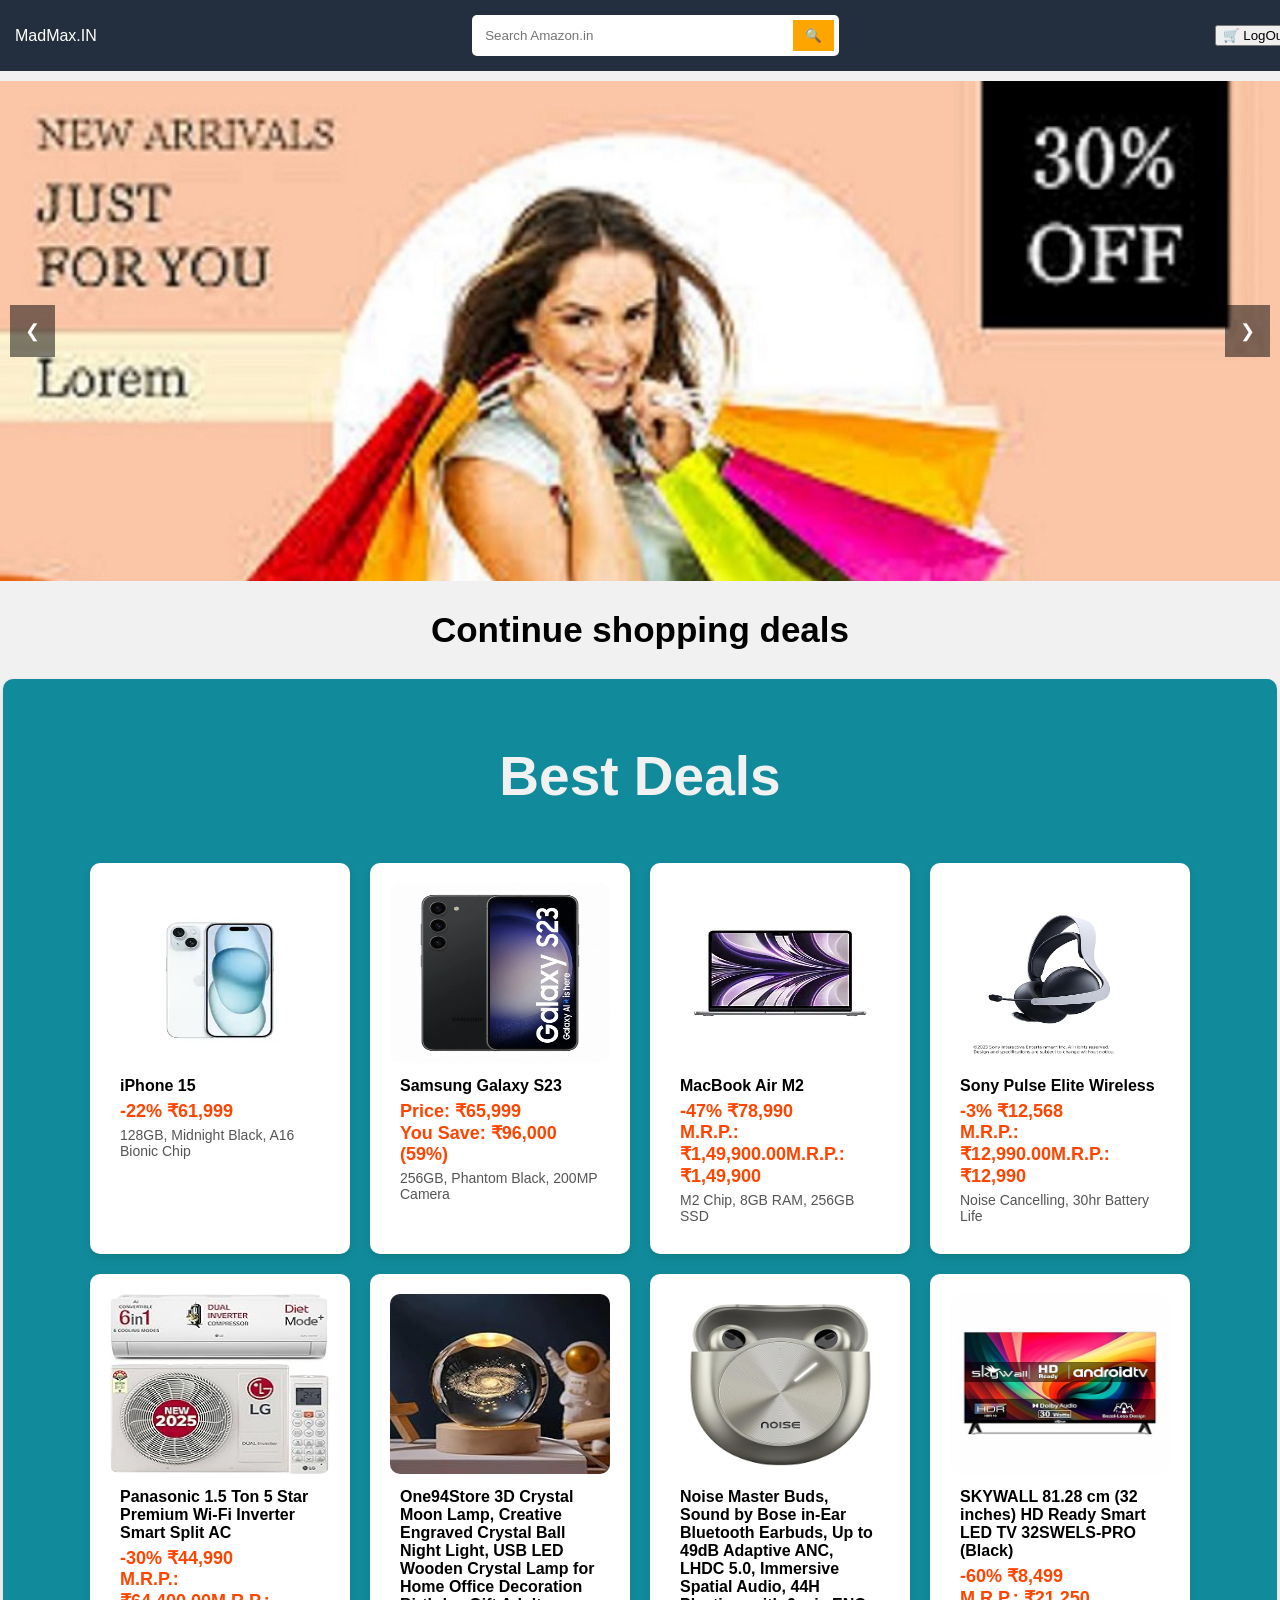
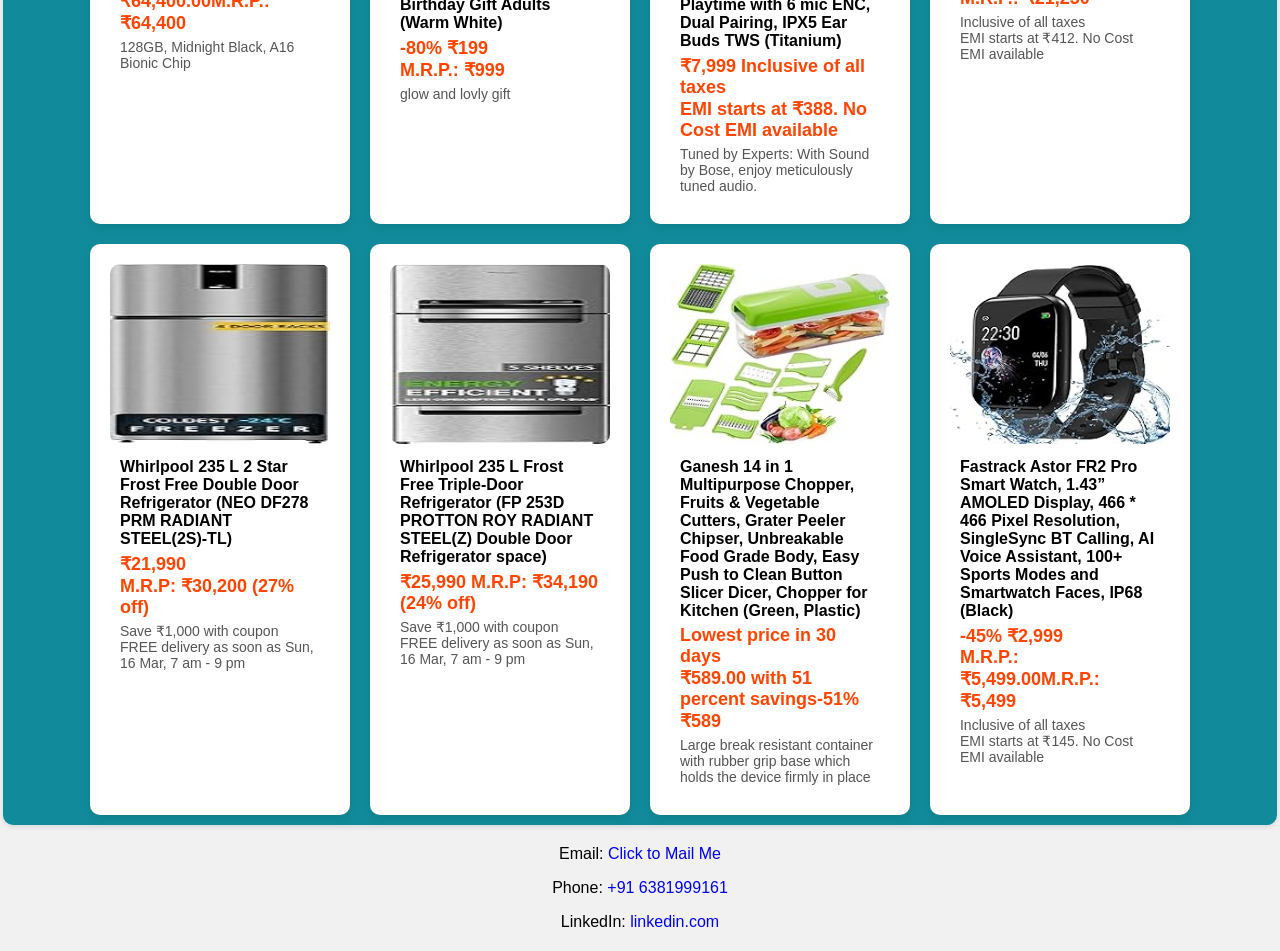
==== E Commerce Website/index2.html @ abbf55e4 "INITIAL UPDATE" ====
<!DOCTYPE html>
<html lang="en">
<head>
    <meta charset="UTF-8">
    <meta name="viewport" content="width=device-width, initial-scale=1.0">
    <title>MadMAX Shopping</title>
    <link rel="stylesheet" href="styles.css">
</head>
<body>
    <!-- Navbar -->
    <header>
        <div class="logo">MadMax.IN</div>
        <div class="search-bar">
            <input type="text" id="search" placeholder="Search Amazon.in" oninput="searchProducts()">
            <button onclick="searchProducts()">🔍</button>
        </div>
        <button onclick="myFunction()">🛒 LogOut</button>
       
    </header>

    <!-- Slider -->
    <section class="slider">
        <button class="prev" onclick="moveSlide(-1)">❮</button>
        <div class="slides">
            <img src="image\slid1.jpg" alt="Slide 1">
            <img src="image\slid2.jpg" alt="Slide 2">
            <img src="image\slid3.jpg" alt="Slide 3">
        </div>
        <button class="next" onclick="moveSlide(1)">❯</button>
    </section>

    <!-- Product Sections -->
    <section class="products">
        <h2>Continue shopping deals</h2>
        <div class="parent">
            <div class="product-section">
                <h3>Best Deals</h3>
                <div class="product-container" id="productContainer"></div>
            </div>
    </section>
    
    
          <!-- Contact Section -->
          <div class="contact" id="contact" >

            <p>Email: <a href="mailto:meerashree@example.com">Click to Mail Me</a></p>
            <p>Phone: <a href="tel:+916381999161">+91 6381999161</a></p>
            <p>LinkedIn: <a href="https://www.linkedin.com/in/meera-shree-3aba21284" target="_blank">linkedin.com</a></p>

        </div>
    </div>
    


    

    <script src="script.js"></script>
</body>
</html>
---- E Commerce Website/styles.css ----
body {
    font-family: Arial, sans-serif;
    margin: 0;
    padding: 0;
    background-color: #f1f1f1;
}

/* Navbar */
header {
    position: -webkit-sticky;  /* For Safari */
  position: sticky;
  top: 0;
  width: 100%;
  z-index: 1000;
    display: flex;
    justify-content: space-between;
    align-items: center;
    background-color: #232f3e;
    padding: 15px;
    color: white;
}
h2{
    
    text-align: center;
    font-size: 35px;
    font-family: 'Franklin Gothic Medium', 'Arial Narrow', Arial, sans-serif;

}
h3{
    color: #f1f1f1;
     text-align: center;
     font-size: 55px;
     font-family: 'Franklin Gothic Medium', 'Arial Narrow', Arial, sans-serif;

}
.search-bar {
    display: flex;
    background: white;
    padding: 5px;
    border-radius: 5px;
}

.search-bar input {
    border: none;
    padding: 8px;
    width: 300px;
    outline: none;
}

.search-bar button {
    background: orange;
    border: none;
    padding: 8px 12px;
    cursor: pointer;
}

.cart {
    font-size: 18px;
}

/* Slider Section */

/* Slider */
.slider {
    position: relative;
    width: 100%;
    height: 500px; /* Adjust this height */
    overflow: hidden;
    display: flex;
    align-items: center;
    justify-content: center;
    margin-top: 10px; /* Add margin to push it below the header */
}

/* Image Styling */
.slides img {
    width: 100%;
    height: 100%;
    object-fit: cover;
}

/* Navigation Buttons */
button.prev, button.next {
    position: absolute;
    top: 50%;
    transform: translateY(-50%);
    background: rgba(0, 0, 0, 0.5);
    color: white;
    border: none;
    padding: 15px;
    cursor: pointer;
    font-size: 18px;
}

button.prev { left: 10px; }
button.next { right: 10px; }


/* Product Sections */
/* Make product container appear below search bar */
.product-container {
    display: flex;
    flex-wrap: wrap;
    justify-content: center;
    gap: 20px;
    margin-top: 10px; /* Reduce margin so it stays close to search bar */
    position: relative;
    z-index: 10; /* Ensures it's above the slider */
}


.product {
    width: 220px;
    padding: 20px;
    background: white;
    border-radius: 10px;
    box-shadow: 0px 4px 10px rgba(0, 0, 0, 0.1);
    text-align: left;
    cursor: pointer;
    transition: transform 0.3s, box-shadow 0.3s;
}

.product:hover {
    transform: translateY(-5px);
    box-shadow: 0px 6px 12px rgba(0, 0, 0, 0.2);
}

.product img {
    width: 100%;
    height: 180px;
    border-radius: 10px;
}

.product .details {
    padding: 10px;
}

.product .title {
    font-size: 16px;
    font-weight: bold;
}

.product .price {
    font-size: 18px;
    color: #ff4500;
    font-weight: bold;
    margin-top: 5px;
}

.product .description {
    font-size: 14px;
    color: #555;
    margin-top: 5px;
}
.parent {
    display: flex;
    justify-content: space-around;
    flex-wrap: wrap;
}

.product-section {
    width: 98%;
    padding: 10px;
    background:rgb(17, 139, 155);
    border-radius: 10px;
    box-shadow: 0 2px 5px rgba(0, 0, 0, 0.1);
}


 /* Contact Info */
        .contact {
            text-align: center;
            margin: 20px 0;
        }
        .contact a {
            text-decoration: none;
        }
        .contact a:hover {
            text-decoration: underline;
        }

@media (max-width: 600px) {
    .search-bar input { width: 150px; }
    .items { flex-direction: column; align-items: center; }
}
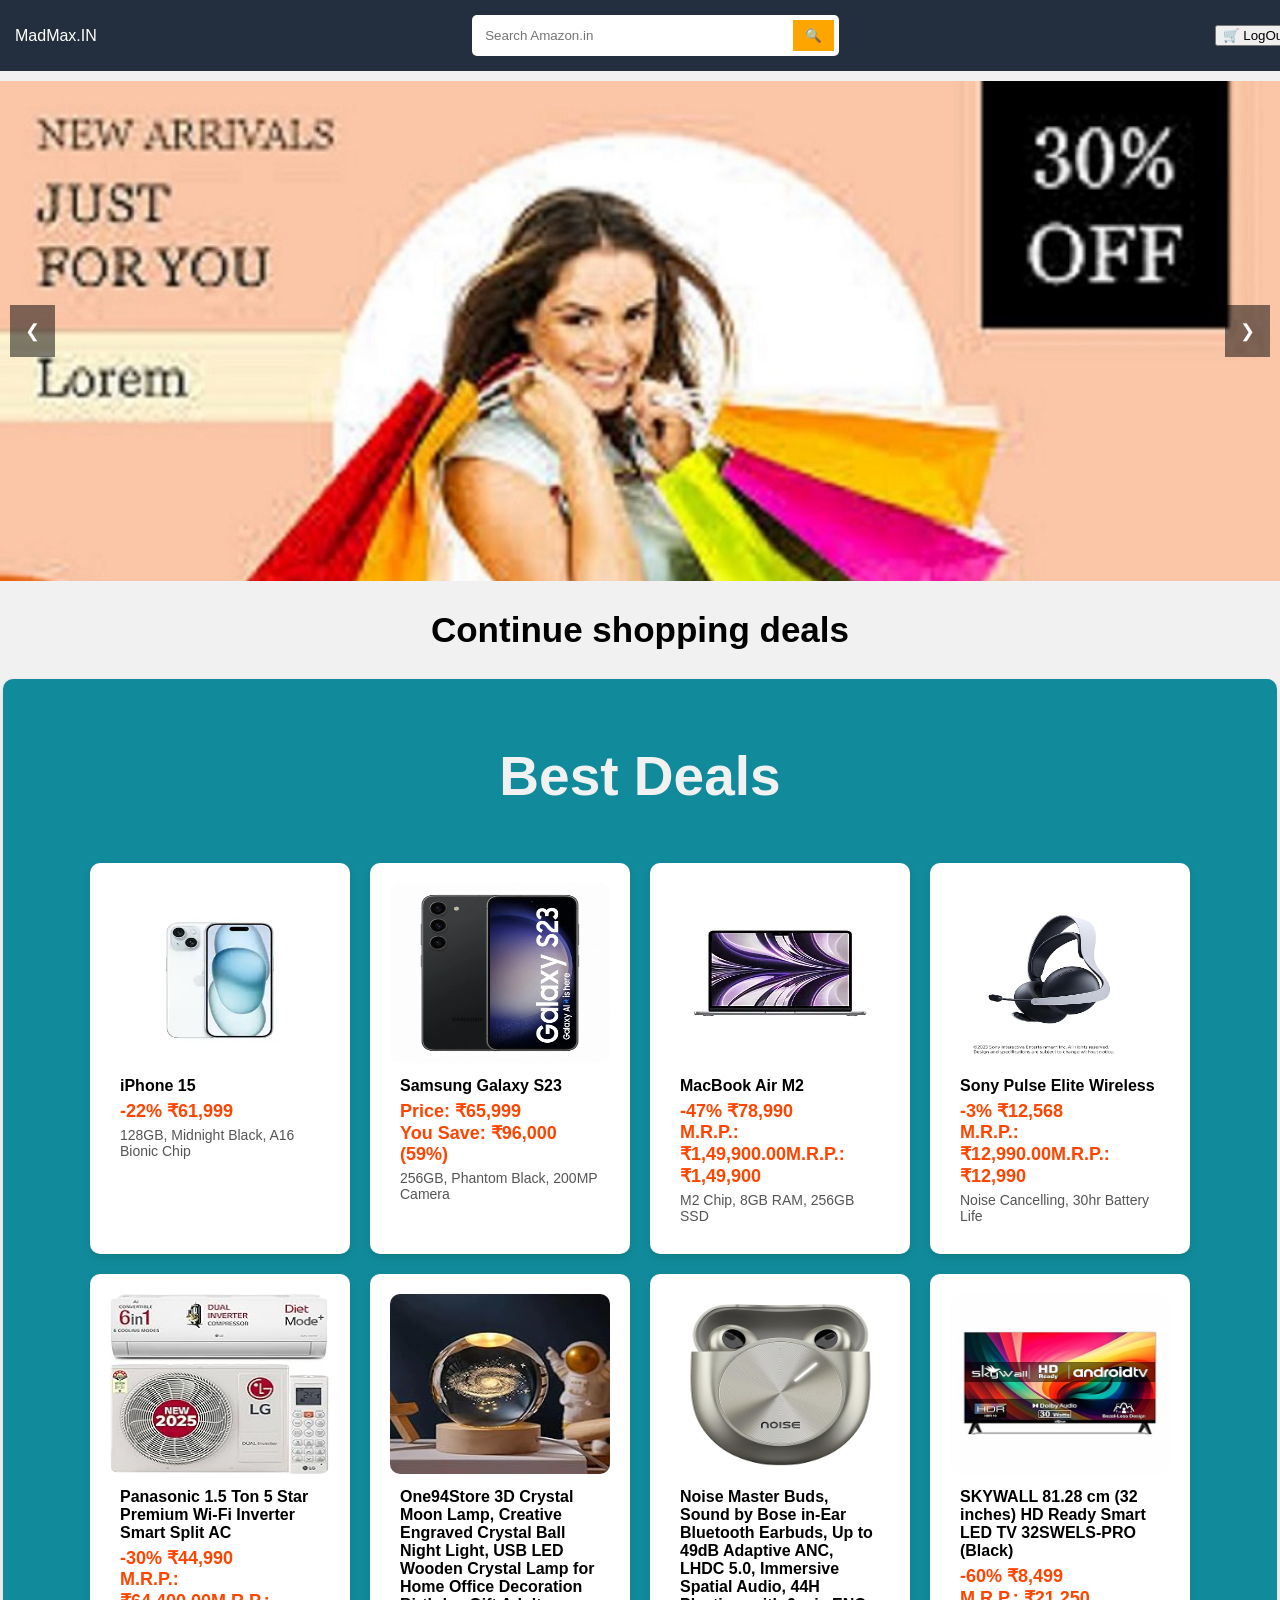
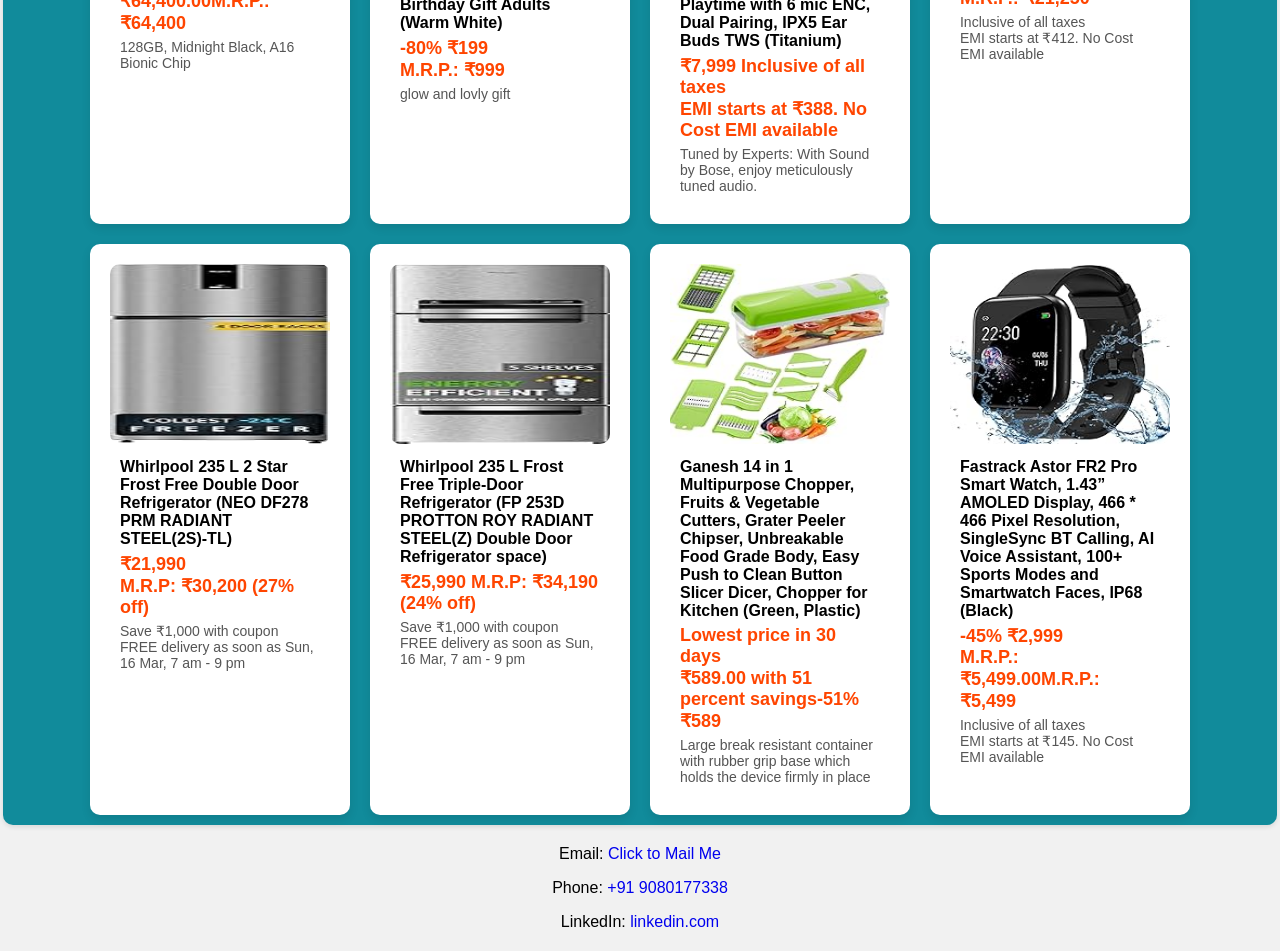
==== commit 391cf01f: "index2.html" ====
--- a/E Commerce Website/index2.html
+++ b/E Commerce Website/index2.html
@@ -43,9 +43,9 @@
           <!-- Contact Section -->
           <div class="contact" id="contact" >
 
-            <p>Email: <a href="mailto:meerashree@example.com">Click to Mail Me</a></p>
-            <p>Phone: <a href="tel:+916381999161">+91 6381999161</a></p>
-            <p>LinkedIn: <a href="https://www.linkedin.com/in/meera-shree-3aba21284" target="_blank">linkedin.com</a></p>
+            <p>Email: <a href="mailto:rajasreenithaa@gmail.com">Click to Mail Me</a></p>
+            <p>Phone: <a href="tel:+916381999161">+91 9080177338</a></p>
+            <p>LinkedIn: <a href="www.linkedin.com/in/rajasreenithaa-kumarabaabu2004" target="_blank">linkedin.com</a></p>
 
         </div>
     </div>
